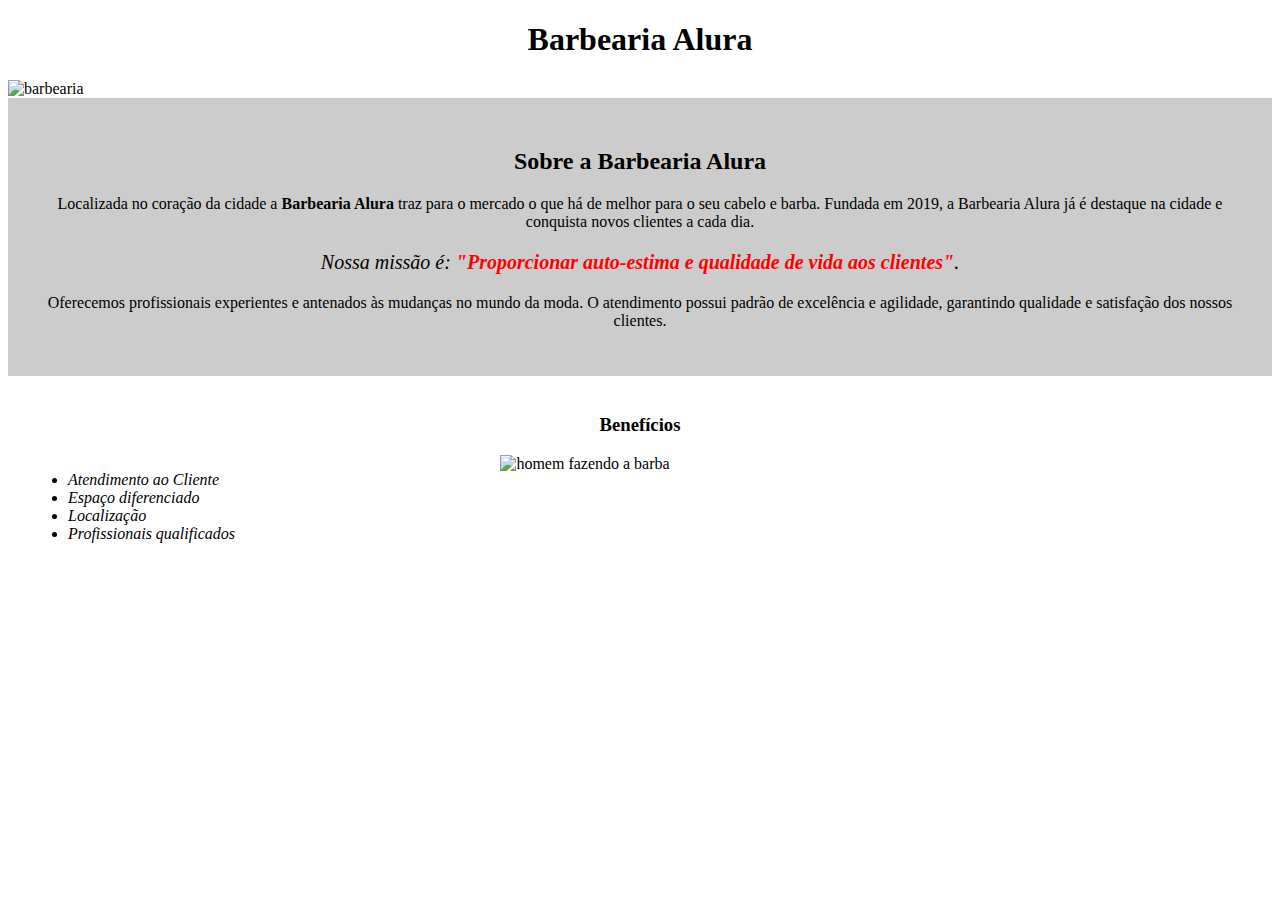
==== index.html @ 4796c775 "criando nova pagina" ====
<!DOCTYPE html>

<html lang="pt-br">
    <head>
        <meta charset="utf-8">
        <title>Barbearia Alura</title>
        <link rel="stylesheet" href="style.css">
       
    </head>

    <body> 
        
        <header>
            <h1 class="titulo-centralizado">Barbearia Alura</h1>
        </header>
        
        <img id="banner" src="banner.jpg" alt="barbearia">
        <div class="principal">
            <h2 class="titulo-centralizado">Sobre a Barbearia Alura</h2>
            <p>Localizada no coração da cidade a <strong>Barbearia Alura</strong> traz para o mercado o que há de melhor para o seu cabelo e barba. Fundada em 2019, a Barbearia Alura já é destaque na cidade e conquista novos clientes a cada dia.</p>
            <p id="missao"><em>Nossa missão é: <strong>"Proporcionar auto-estima e qualidade de vida aos clientes"</strong>.</em></p>
            
            <p>Oferecemos profissionais experientes e antenados às mudanças no mundo da moda. O atendimento possui padrão de excelência e agilidade, garantindo qualidade e satisfação dos nossos clientes.
            </p>
        </div>

        <div class="beneficios">
            <h3 class="titulo-centralizado">Benefícios</h3>
            <ul>
                <li class="itens">Atendimento ao Cliente</li>
                <li class="itens">Espaço diferenciado</li>
                <li class="itens">Localização</li>
                <li class="itens">Profissionais qualificados</li>
            </ul>

            <img class="imagem-beneficios" src="beneficios.jpg" alt="homem fazendo a barba">
        </div>

    </body>
</html>
---- style.css ----
#banner {
    width: 100%;
}

.principal {
    background-color: #CCCCCC;
    padding: 30px;
}

.titulo-centralizado {
    text-align: center;
}

p {
    text-align: center;
}

#missao {
    font-size: 20px;
}

em strong {
    color: #FF0000;
}

.itens {
    font-style: italic;
}

.beneficios {
    background-color: #FFFFFF;
    padding: 20px;
}

ul {
    display: inline-block;
    vertical-align: top;
    width: 20%;
    margin-right: 15%;
}

.imagem-beneficios {
    width: 50%;
}
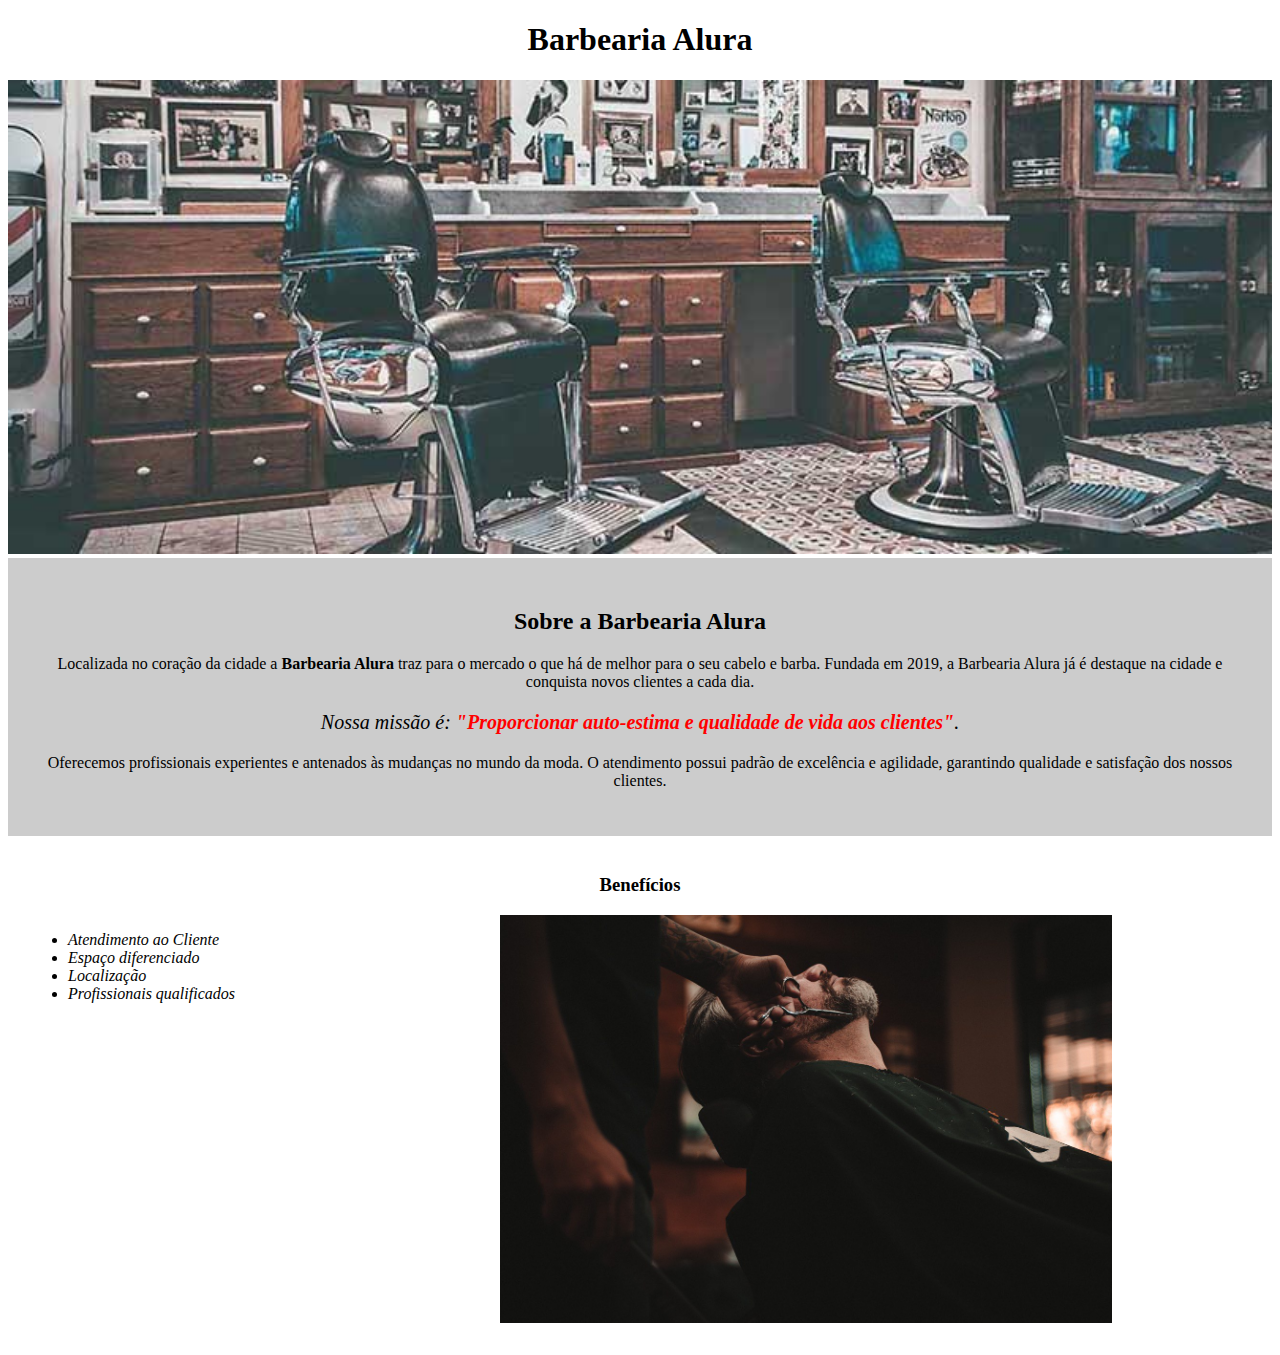
==== commit 742c2d3d: "mudando caminho das imagens" ====
--- a/index.html
+++ b/index.html
@@ -14,7 +14,7 @@
             <h1 class="titulo-centralizado">Barbearia Alura</h1>
         </header>
         
-        <img id="banner" src="banner.jpg" alt="barbearia">
+        <img id="banner" src="assets/banner.jpg" alt="barbearia">
         <div class="principal">
             <h2 class="titulo-centralizado">Sobre a Barbearia Alura</h2>
             <p>Localizada no coração da cidade a <strong>Barbearia Alura</strong> traz para o mercado o que há de melhor para o seu cabelo e barba. Fundada em 2019, a Barbearia Alura já é destaque na cidade e conquista novos clientes a cada dia.</p>
@@ -33,7 +33,7 @@
                 <li class="itens">Profissionais qualificados</li>
             </ul>
 
-            <img class="imagem-beneficios" src="beneficios.jpg" alt="homem fazendo a barba">
+            <img class="imagem-beneficios" src="/assets/beneficios.jpg" alt="homem fazendo a barba">
         </div>
 
     </body>
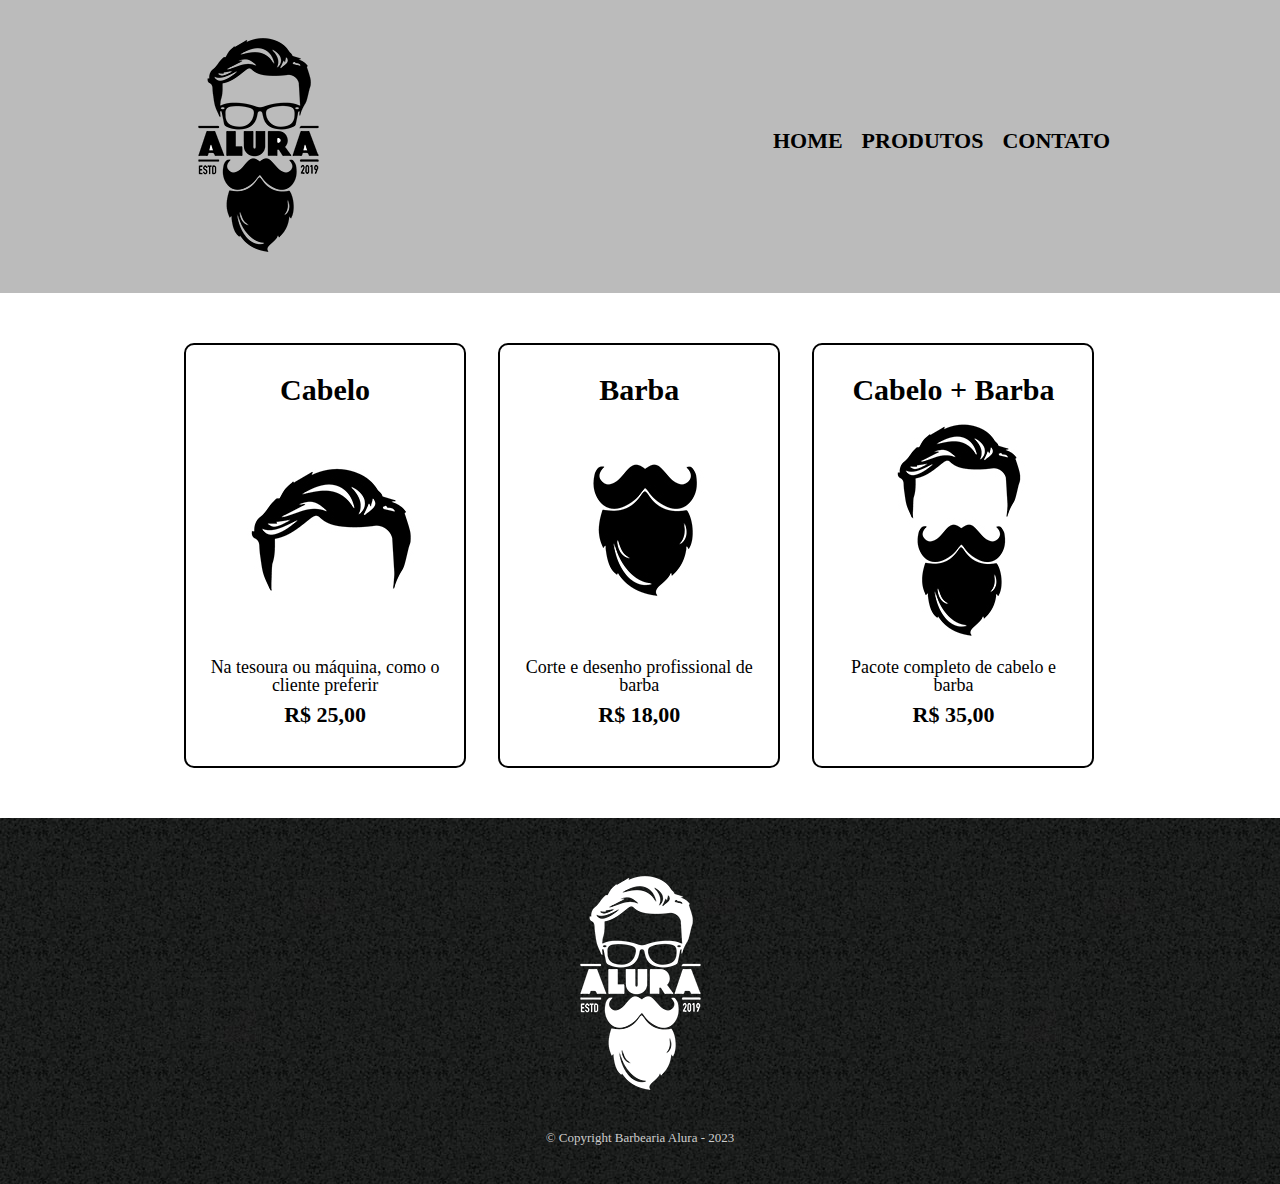
==== commit 0d0e3286: "projeto finalizado para ser exibido no github pages" ====
--- a/index.html
+++ b/index.html
@@ -1,40 +1,53 @@
 <!DOCTYPE html>
+<html lang="pt-br">
+<head>
+    <meta charset="UTF-8">
+    <meta http-equiv="X-UA-Compatible" content="IE=edge">
+    <meta name="viewport" content="width=device-width, initial-scale=1.0">
+    <title>Produtos - Barbearia Alura</title>
+    <link rel="stylesheet" href="./reset.css">
+    <link rel="stylesheet" href="style.css">
+</head>
+<body>
+    <header>
+        <div class="caixa">
+            <h1><img src="./assets/logo.png" alt="logo barbearia alura"></h1>
+            <nav>
+                <ul>
+                    <li><a href="#">Home</a></li>
+                    <li><a href="#">Produtos</a></li>
+                    <li><a href="#">Contato</a></li>
+                </ul>
+            </nav>
+        </div>
+    </header>
 
-<html lang="pt-br">
-    <head>
-        <meta charset="utf-8">
-        <title>Barbearia Alura</title>
-        <link rel="stylesheet" href="style.css">
-       
-    </head>
+    <main>
+        <ul class="produtos">
+            <li>
+                <h2>Cabelo</h2>
+                <img src="./assets/cabelo.jpg" alt="desenho de cabelo">
+                <p class="produto-descricao">Na tesoura ou máquina, como o cliente preferir</p>
+                <p class="produto-preco">R$ 25,00</p>
+            </li>
+            <li>
+                <h2>Barba</h2>
+                <img src="./assets/barba.jpg" alt="desenho de barba">
+                <p class="produto-descricao">Corte e desenho profissional de barba</p>
+                <p class="produto-preco">R$ 18,00</p>
+            </li>
+            <li>
+                <h2>Cabelo + Barba</h2>
+                <img src="./assets/cabelo+barba.jpg" alt="desenho de um cabelo e uma barba">
+                <p class="produto-descricao">Pacote completo de cabelo e barba</p>
+                <p class="produto-preco">R$ 35,00</p>
+            </li>
+        </ul>
+    </main>
 
-    <body> 
-        
-        <header>
-            <h1 class="titulo-centralizado">Barbearia Alura</h1>
-        </header>
-        
-        <img id="banner" src="assets/banner.jpg" alt="barbearia">
-        <div class="principal">
-            <h2 class="titulo-centralizado">Sobre a Barbearia Alura</h2>
-            <p>Localizada no coração da cidade a <strong>Barbearia Alura</strong> traz para o mercado o que há de melhor para o seu cabelo e barba. Fundada em 2019, a Barbearia Alura já é destaque na cidade e conquista novos clientes a cada dia.</p>
-            <p id="missao"><em>Nossa missão é: <strong>"Proporcionar auto-estima e qualidade de vida aos clientes"</strong>.</em></p>
-            
-            <p>Oferecemos profissionais experientes e antenados às mudanças no mundo da moda. O atendimento possui padrão de excelência e agilidade, garantindo qualidade e satisfação dos nossos clientes.
-            </p>
-        </div>
-
-        <div class="beneficios">
-            <h3 class="titulo-centralizado">Benefícios</h3>
-            <ul>
-                <li class="itens">Atendimento ao Cliente</li>
-                <li class="itens">Espaço diferenciado</li>
-                <li class="itens">Localização</li>
-                <li class="itens">Profissionais qualificados</li>
-            </ul>
-
-            <img class="imagem-beneficios" src="/assets/beneficios.jpg" alt="homem fazendo a barba">
-        </div>
-
-    </body>
-</html>
+    <footer>
+        <img src="./assets/logo-branco.png" alt="logo alura">
+        <p class="copyright">&copy; Copyright Barbearia Alura - 2023</p>
+    </footer>
+</body>
+</html>--- a/style.css
+++ b/style.css
@@ -1,44 +1,91 @@
-#banner {
-    width: 100%;
+header {
+    background-color: #BBBBBB;
+    padding: 20px 0;
 }
 
-.principal {
-    background-color: #CCCCCC;
-    padding: 30px;
+.caixa {
+    width: 940px;
+    position: relative;
+    margin: 0 auto;
 }
 
-.titulo-centralizado {
-    text-align: center;
+nav {
+    position: absolute;
+    top: 110px;
+    right: 0px;
 }
 
-p {
-    text-align: center;
+nav li{
+    display: inline;
+    margin: 0 0 0 15px;
 }
 
-#missao {
-    font-size: 20px;
+nav a{
+    text-transform: uppercase;
+    color: #000000;
+    font-weight: bold;
+    font-size: 22px;
+    text-decoration: none;
 }
 
-em strong {
-    color: #FF0000;
+nav a:hover {
+    color: #C78C19;
+    text-decoration: underline;
 }
 
-.itens {
-    font-style: italic;
+.produtos {
+    width: 940px;
+    margin: 0 auto;
+    padding: 50px 0;
 }
 
-.beneficios {
-    background-color: #FFFFFF;
-    padding: 20px;
+.produtos li {
+    display: inline-block;
+    text-align: center;
+    width: 30%;
+    vertical-align: top;
+    margin: 0 1.5%;
+    padding: 30px 20px;
+    box-sizing: border-box;
+    border: 2px solid #000000;
+    border-radius: 10px;
 }
 
-ul {
-    display: inline-block;
-    vertical-align: top;
-    width: 20%;
-    margin-right: 15%;
+.produtos li:hover {
+    border-color: #C78C19;
 }
 
-.imagem-beneficios {
-    width: 50%;
+.produtos li:active {
+    border-color: #088C19;
+}
+
+.produtos li:hover h2 {
+    font-size: 34px;
+}
+
+.produtos h2 {
+    font-size: 30px;
+    font-weight: bold;
+}
+
+.produto-descricao {
+    font-size: 18px;
+}
+
+.produto-preco {
+    font-size: 22px;
+    font-weight: bold;
+    margin: 10px 0;
+}
+
+footer {
+    text-align: center;
+    background: url(./assets/bg.jpg);
+    padding: 40px 0;
+}
+
+.copyright {
+    color: #CCCCCC;
+    font-size: 13px;
+    margin-top: 20px;
 }